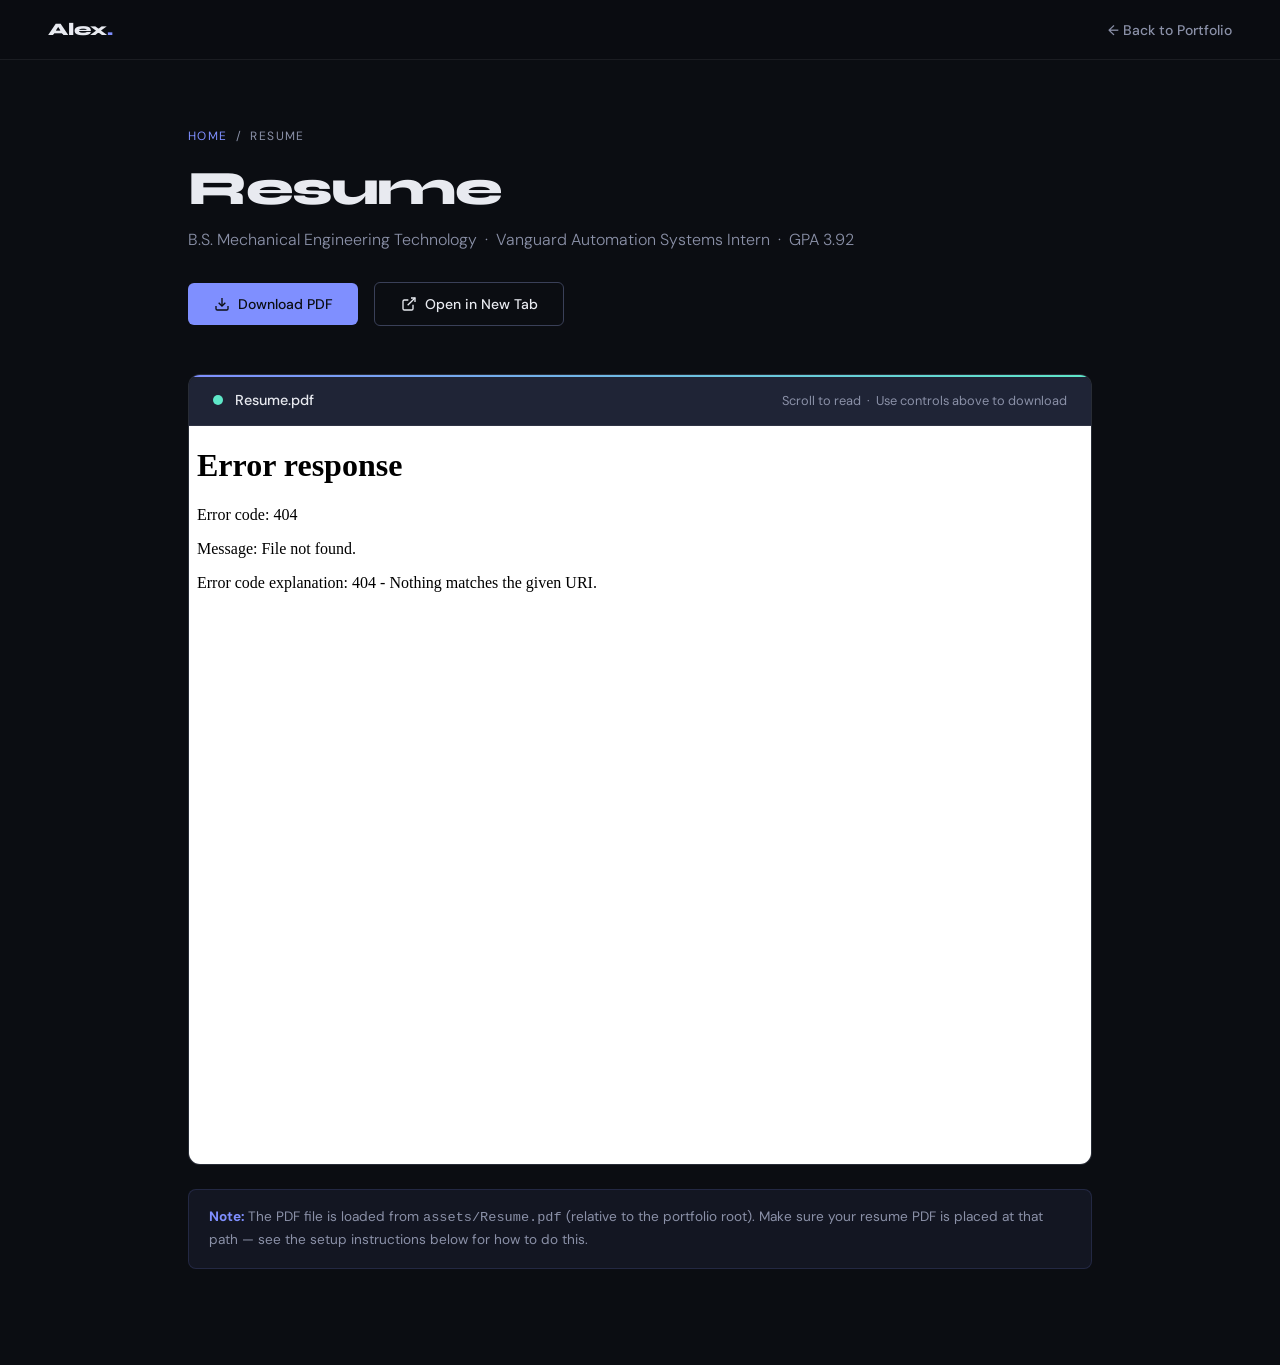
==== pages/resume.html @ bf075934 "Add resume HTML page with PDF viewer" ====
<!DOCTYPE html>
<html lang="en">
<head>
<meta charset="UTF-8">
<meta name="viewport" content="width=device-width, initial-scale=1.0">
<title>Resume — Alex Mercer</title>
<link href="https://fonts.googleapis.com/css2?family=Syne:wght@400;600;700;800&family=DM+Sans:wght@300;400;500&display=swap" rel="stylesheet">
<style>
:root {
  --ink: #0b0d12;
  --ink2: #13161e;
  --surface: #181c27;
  --surface2: #1f2436;
  --muted: #3a4058;
  --line: rgba(255,255,255,0.07);
  --text: #e8eaf0;
  --text2: #8b91a8;
  --accent: #7f8fff;
  --accent2: #5ee7c8;
}
*, *::before, *::after { box-sizing: border-box; margin: 0; padding: 0; }

body {
  font-family: 'DM Sans', sans-serif;
  background: var(--ink);
  color: var(--text);
  min-height: 100vh;
}

nav {
  position: fixed;
  top: 0; left: 0; right: 0;
  z-index: 100;
  display: flex;
  justify-content: space-between;
  align-items: center;
  padding: 1.2rem 3rem;
  background: rgba(11,13,18,0.9);
  backdrop-filter: blur(12px);
  border-bottom: 1px solid var(--line);
}

.nav-brand {
  font-family: 'Syne', sans-serif;
  font-weight: 800;
  font-size: 1.1rem;
  color: var(--text);
  text-decoration: none;
}

.nav-brand span { color: var(--accent); }

.nav-back {
  display: flex;
  align-items: center;
  gap: 0.5rem;
  color: var(--text2);
  text-decoration: none;
  font-size: 0.875rem;
  font-weight: 500;
  transition: color 0.2s;
}

.nav-back:hover { color: var(--text); }

.page-header {
  padding: 8rem 3rem 3rem;
  max-width: 1000px;
  margin: 0 auto;
}

.breadcrumb {
  font-size: 0.75rem;
  letter-spacing: 0.12em;
  text-transform: uppercase;
  color: var(--text2);
  margin-bottom: 1rem;
  display: flex;
  align-items: center;
  gap: 0.5rem;
}

.breadcrumb a { color: var(--accent); text-decoration: none; }
.breadcrumb a:hover { text-decoration: underline; }

h1 {
  font-family: 'Syne', sans-serif;
  font-weight: 800;
  font-size: 3rem;
  letter-spacing: -0.03em;
  margin-bottom: 0.75rem;
}

.page-sub {
  color: var(--text2);
  font-size: 1rem;
  font-weight: 300;
  margin-bottom: 2rem;
}

.header-actions {
  display: flex;
  gap: 1rem;
  align-items: center;
  flex-wrap: wrap;
}

.btn {
  padding: 0.75rem 1.6rem;
  border-radius: 6px;
  font-family: 'DM Sans', sans-serif;
  font-size: 0.875rem;
  font-weight: 500;
  text-decoration: none;
  transition: all 0.2s;
  cursor: pointer;
  border: none;
  display: inline-flex;
  align-items: center;
  gap: 0.5rem;
}

.btn-primary {
  background: var(--accent);
  color: #0b0d12;
}

.btn-primary:hover { background: #a0aaff; }

.btn-outline {
  background: transparent;
  color: var(--text);
  border: 1px solid var(--muted);
}

.btn-outline:hover {
  border-color: var(--accent);
  color: var(--accent);
}

/* PDF Viewer */
.pdf-container {
  max-width: 1000px;
  margin: 0 auto;
  padding: 0 3rem 6rem;
}

.pdf-frame-wrapper {
  background: var(--surface);
  border: 1px solid var(--line);
  border-radius: 12px;
  overflow: hidden;
  position: relative;
}

.pdf-frame-wrapper::before {
  content: '';
  position: absolute;
  top: 0; left: 0; right: 0;
  height: 2px;
  background: linear-gradient(90deg, var(--accent), var(--accent2));
}

.pdf-toolbar {
  display: flex;
  align-items: center;
  justify-content: space-between;
  padding: 1rem 1.5rem;
  border-bottom: 1px solid var(--line);
  background: var(--surface2);
}

.pdf-toolbar-left {
  display: flex;
  align-items: center;
  gap: 0.75rem;
  font-size: 0.85rem;
  color: var(--text2);
}

.pdf-dot {
  width: 10px;
  height: 10px;
  border-radius: 50%;
  background: var(--muted);
}

.pdf-dot.active { background: var(--accent2); }

.pdf-filename {
  font-weight: 500;
  color: var(--text);
  font-size: 0.9rem;
}

iframe#resume-pdf {
  width: 100%;
  height: 82vh;
  border: none;
  display: block;
  background: #fff;
}

.pdf-fallback {
  width: 100%;
  height: 82vh;
  display: none;
  flex-direction: column;
  align-items: center;
  justify-content: center;
  gap: 1.5rem;
  text-align: center;
  padding: 3rem;
  background: var(--surface);
}

.pdf-fallback p {
  color: var(--text2);
  font-size: 0.95rem;
  max-width: 360px;
  line-height: 1.7;
}

.fallback-icon {
  width: 64px;
  height: 64px;
  background: rgba(127,143,255,0.1);
  border-radius: 12px;
  display: flex;
  align-items: center;
  justify-content: center;
  font-size: 2rem;
}

/* Tip box */
.tip {
  background: rgba(127,143,255,0.07);
  border: 1px solid rgba(127,143,255,0.15);
  border-radius: 8px;
  padding: 1rem 1.25rem;
  margin-top: 1.5rem;
  font-size: 0.85rem;
  color: var(--text2);
  line-height: 1.65;
}

.tip strong { color: var(--accent); }

@media (max-width: 768px) {
  nav, .page-header, .pdf-container { padding-left: 1.5rem; padding-right: 1.5rem; }
  h1 { font-size: 2rem; }
  iframe#resume-pdf { height: 70vh; }
}
</style>
</head>
<body>

<nav>
  <a href="../index.html" class="nav-brand">Alex<span>.</span></a>
  <a href="../index.html" class="nav-back">&#8592; Back to Portfolio</a>
</nav>

<div class="page-header">
  <div class="breadcrumb">
    <a href="../index.html">Home</a>
    <span>/</span>
    <span>Resume</span>
  </div>
  <h1>Resume</h1>
  <p class="page-sub">B.S. Mechanical Engineering Technology &nbsp;·&nbsp; Vanguard Automation Systems Intern &nbsp;·&nbsp; GPA 3.92</p>
  <div class="header-actions">
    <a href="../assets/Resume.pdf" download="AlexMercer_Resume.pdf" class="btn btn-primary">
      <svg width="16" height="16" viewBox="0 0 24 24" fill="none" stroke="currentColor" stroke-width="2"><path d="M21 15v4a2 2 0 0 1-2 2H5a2 2 0 0 1-2-2v-4"/><polyline points="7 10 12 15 17 10"/><line x1="12" y1="15" x2="12" y2="3"/></svg>
      Download PDF
    </a>
    <a href="../assets/Resume.pdf" target="_blank" class="btn btn-outline">
      <svg width="16" height="16" viewBox="0 0 24 24" fill="none" stroke="currentColor" stroke-width="2"><path d="M18 13v6a2 2 0 0 1-2 2H5a2 2 0 0 1-2-2V8a2 2 0 0 1 2-2h6"/><polyline points="15 3 21 3 21 9"/><line x1="10" y1="14" x2="21" y2="3"/></svg>
      Open in New Tab
    </a>
  </div>
</div>

<div class="pdf-container">
  <div class="pdf-frame-wrapper">
    <div class="pdf-toolbar">
      <div class="pdf-toolbar-left">
        <div class="pdf-dot active"></div>
        <span class="pdf-filename">Resume.pdf</span>
      </div>
      <span style="font-size:0.8rem; color: var(--text2);">Scroll to read &nbsp;·&nbsp; Use controls above to download</span>
    </div>

    <iframe
      id="resume-pdf"
      src="../assets/Resume.pdf"
      title="Alex Mercer Resume PDF"
    ></iframe>

    <div class="pdf-fallback" id="pdf-fallback">
      <div class="fallback-icon">📄</div>
      <p>Your browser couldn't display the PDF inline. Click the button below to open it directly.</p>
      <a href="../assets/Resume.pdf" target="_blank" class="btn btn-primary">Open Resume PDF</a>
    </div>
  </div>

  <div class="tip">
    <strong>Note:</strong> The PDF file is loaded from <code>assets/Resume.pdf</code> (relative to the portfolio root). Make sure your resume PDF is placed at that path — see the setup instructions below for how to do this.
  </div>
</div>

<script>
const iframe = document.getElementById('resume-pdf');
const fallback = document.getElementById('pdf-fallback');

iframe.addEventListener('error', () => {
  iframe.style.display = 'none';
  fallback.style.display = 'flex';
});

setTimeout(() => {
  try {
    if (!iframe.contentDocument && !iframe.contentWindow) {
      iframe.style.display = 'none';
      fallback.style.display = 'flex';
    }
  } catch(e) {}
}, 3000);
</script>
</body>
</html>
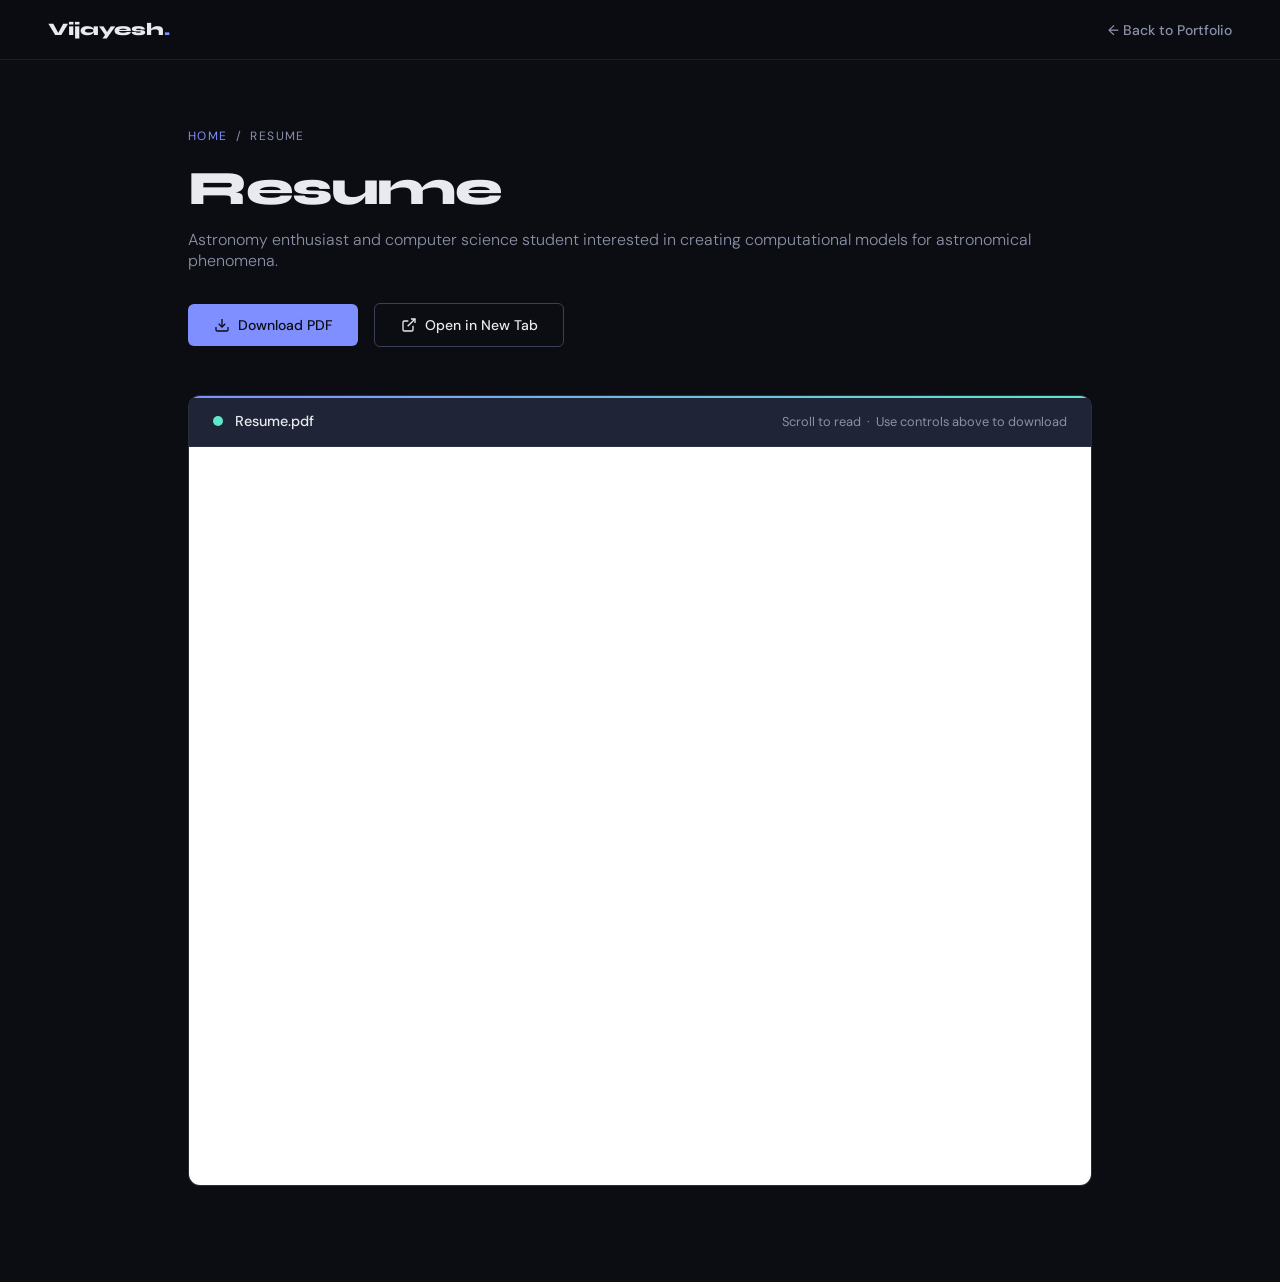
==== commit 6276d5e9: "Update resume details for Vijayesh" ====
--- a/pages/resume.html
+++ b/pages/resume.html
@@ -3,7 +3,7 @@
 <head>
 <meta charset="UTF-8">
 <meta name="viewport" content="width=device-width, initial-scale=1.0">
-<title>Resume — Alex Mercer</title>
+<title>Resume — Vijayesh</title>
 <link href="https://fonts.googleapis.com/css2?family=Syne:wght@400;600;700;800&family=DM+Sans:wght@300;400;500&display=swap" rel="stylesheet">
 <style>
 :root {
@@ -256,7 +256,7 @@
 <body>
 
 <nav>
-  <a href="../index.html" class="nav-brand">Alex<span>.</span></a>
+  <a href="../index.html" class="nav-brand">Vijayesh<span>.</span></a>
   <a href="../index.html" class="nav-back">&#8592; Back to Portfolio</a>
 </nav>
 
@@ -267,13 +267,13 @@
     <span>Resume</span>
   </div>
   <h1>Resume</h1>
-  <p class="page-sub">B.S. Mechanical Engineering Technology &nbsp;·&nbsp; Vanguard Automation Systems Intern &nbsp;·&nbsp; GPA 3.92</p>
+  <p class="page-sub">Astronomy enthusiast and computer science student interested in creating computational models for astronomical phenomena.</p>
   <div class="header-actions">
-    <a href="../assets/Resume.pdf" download="AlexMercer_Resume.pdf" class="btn btn-primary">
+    <a href="../external/Resume.pdf" download="Vijayesh_Resume.pdf" class="btn btn-primary">
       <svg width="16" height="16" viewBox="0 0 24 24" fill="none" stroke="currentColor" stroke-width="2"><path d="M21 15v4a2 2 0 0 1-2 2H5a2 2 0 0 1-2-2v-4"/><polyline points="7 10 12 15 17 10"/><line x1="12" y1="15" x2="12" y2="3"/></svg>
       Download PDF
     </a>
-    <a href="../assets/Resume.pdf" target="_blank" class="btn btn-outline">
+    <a href="../external/Resume.pdf" target="_blank" class="btn btn-outline">
       <svg width="16" height="16" viewBox="0 0 24 24" fill="none" stroke="currentColor" stroke-width="2"><path d="M18 13v6a2 2 0 0 1-2 2H5a2 2 0 0 1-2-2V8a2 2 0 0 1 2-2h6"/><polyline points="15 3 21 3 21 9"/><line x1="10" y1="14" x2="21" y2="3"/></svg>
       Open in New Tab
     </a>
@@ -292,19 +292,15 @@
 
     <iframe
       id="resume-pdf"
-      src="../assets/Resume.pdf"
-      title="Alex Mercer Resume PDF"
+      src="../external/Resume.pdf"
+      title="Vijayesh Resume PDF"
     ></iframe>
 
     <div class="pdf-fallback" id="pdf-fallback">
       <div class="fallback-icon">📄</div>
       <p>Your browser couldn't display the PDF inline. Click the button below to open it directly.</p>
-      <a href="../assets/Resume.pdf" target="_blank" class="btn btn-primary">Open Resume PDF</a>
+      <a href="../external/Resume.pdf" target="_blank" class="btn btn-primary">Open Resume PDF</a>
     </div>
-  </div>
-
-  <div class="tip">
-    <strong>Note:</strong> The PDF file is loaded from <code>assets/Resume.pdf</code> (relative to the portfolio root). Make sure your resume PDF is placed at that path — see the setup instructions below for how to do this.
   </div>
 </div>
 
